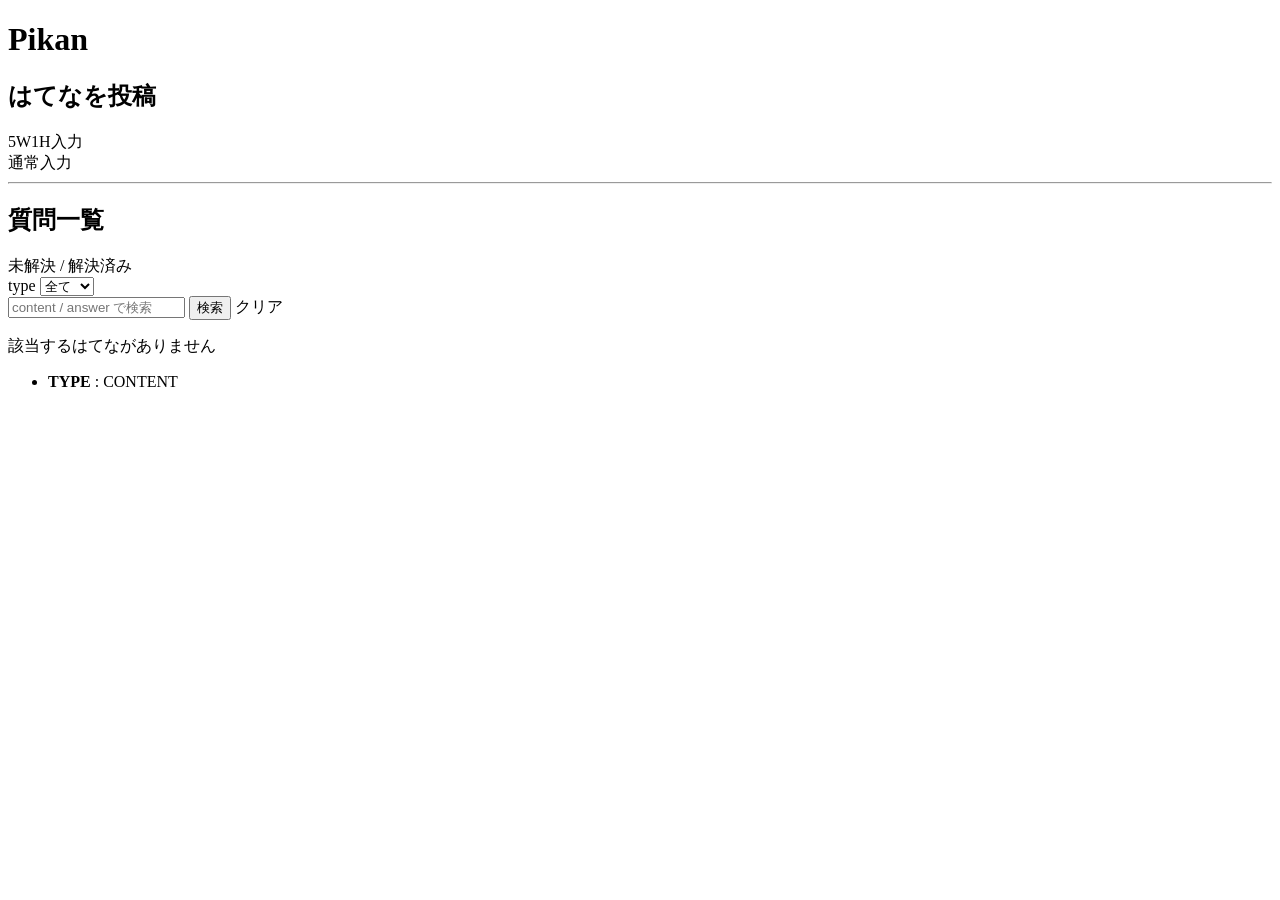
==== src/main/resources/templates/index.html @ a89f4ac2 "first commit" ====
<!DOCTYPE html>
<html lang="ja" xmlns:th="http://www.thymeleaf.org">
<head>
  <meta charset="UTF-8" />
  <meta name="viewport" content="width=device-width, initial-scale=1.0" />
  <title>Pikan</title>
</head>
<body>
  <main>
    <h1>Pikan</h1>

    <!--<section>はセクションを作成するためのタグ。
      <h2>はタイトルを作成するためのタグ。
      <div>はテキストを作成するためのタグ。
      <a>はリンクを作成するためのタグ。th:href="@{/post/5w1h}"は、/post/5w1hというURLにリンクを作成する。-->
      <!--はてなを投稿するフォーム-->
    <section>
      <h2>はてなを投稿</h2>
      <div>
        <a th:href="@{/select-type}">
          5W1H入力
        </a>
      </div>

      <!--URLの後ろにデータをくっつけるときには（）を書く。-->
      <!--@{・・・}は後ろの（）を自動で？と＆を使った形にしてくれる。追加情報は？で追加される。/create?type=NORMAL-->
      <!--${T(完全修飾クラス名).定数}
          ${ } (変数式):Java側のデータにアクセスするための記号
          T( ) (型指定):「ただの文字列」ではなく、Javaの特定のクラス（Type）そのものを指したいときに使う
          型指定をしておくと、enumの中から指定の文字を取り出して使うことができる。-->
      <div>
        <a th:href="@{/create(type=${T(com.example.pikan.enumtype.HatenaType).NORMAL})}">
          通常入力
        </a>
      </div>
    </section>

    <hr />

    <!--質問一覧を表示するセクション-->
    <!--
    th:styleはCSSを直接書くためのもの。-->
    <!--
    最初はｑにもtypeにもパラメータが飛んでこないので、nullになる。
    →　最初の画面は、全ての質問を表示する。

    @{・・・}の後ろの（）は、URLの後ろにデータをくっつけるためのもの。
    条件が合致していれば、値を後ろにつけることができる。最初の区切りが？でその後は＆で連結されるはずだが、それを自動でしてくれる。
    -->
    <section>
      <h2>質問一覧</h2>
      <nav aria-label="status tabs">
        <a th:href="@{/(status=${T(com.example.pikan.enumtype.HatenaStatus).OPEN},q=${q},type=${currentType})}"
           th:style="${currentStatus == T(com.example.pikan.enumtype.HatenaStatus).OPEN} ? 'font-weight:bold;text-decoration:underline;' : ''">
          未解決
        </a>
        <span> / </span>
        <a th:href="@{/(status=${T(com.example.pikan.enumtype.HatenaStatus).RESOLVED},q=${q},type=${currentType})}"
           th:style="${currentStatus == T(com.example.pikan.enumtype.HatenaStatus).RESOLVED} ? 'font-weight:bold;text-decoration:underline;' : ''">
          解決済み
        </a>
      </nav>

      <!--
      <select name="type">type ：typeという名前でコントローラーに送られる。valueは、選択された値が送られる。
      <option value="...">　：これが実際に送られる中身。
      th:selected=　：HTML上で～の時ってこと。
      -->
      <form th:action="@{/}" method="get">
        <input type="hidden" name="status" th:value="${currentStatus}" />
        <div>
          <label>type</label>
          <select name="type">
            <option value="" th:selected="${currentType == null}">全て</option>
            <option
              th:each="t : ${T(com.example.pikan.enumtype.HatenaType).values()}"
              th:value="${t}"
              th:text="${t}"
              th:selected="${currentType == t}"
            >WHY</option>
          </select>
        </div>

        <input type="text" name="q" placeholder="content / answer で検索" th:value="${q}" />
        <button type="submit">検索</button>
        <a th:href="@{/(status=${currentStatus})}">クリア</a>
      </form>

      <div th:if="${hatenaList == null || #lists.isEmpty(hatenaList)}">
        <p>該当するはてながありません</p>
      </div>

      <!--
      ulは中にあるリストを表示する。
      strongは強調して表示するためのもの
      HTMLでは「リストの箱（ul/ol）」の中に「項目（li）」を入れる、という決まり（構造）がある-->
      <!--
      strong：文中で重要な部分を表すタグ（見た目は太字になりやすい）
      span：特定の部分だけ囲って、後でCSSや表示差し替えをしやすくするための小さな箱
      -->
      <ul th:if="${hatenaList != null && !#lists.isEmpty(hatenaList)}">
        <li th:each="hatena : ${hatenaList}">
          <a th:href="@{/detail/{id}(id=${hatena.id})}">
            <strong th:text="${hatena.type}">TYPE</strong>
            <span>:</span>
            <span th:text="${#strings.abbreviate(hatena.content, 50)}">CONTENT</span>
          </a>
        </li>
      </ul>
    </section>
  </main>
</body>
</html>
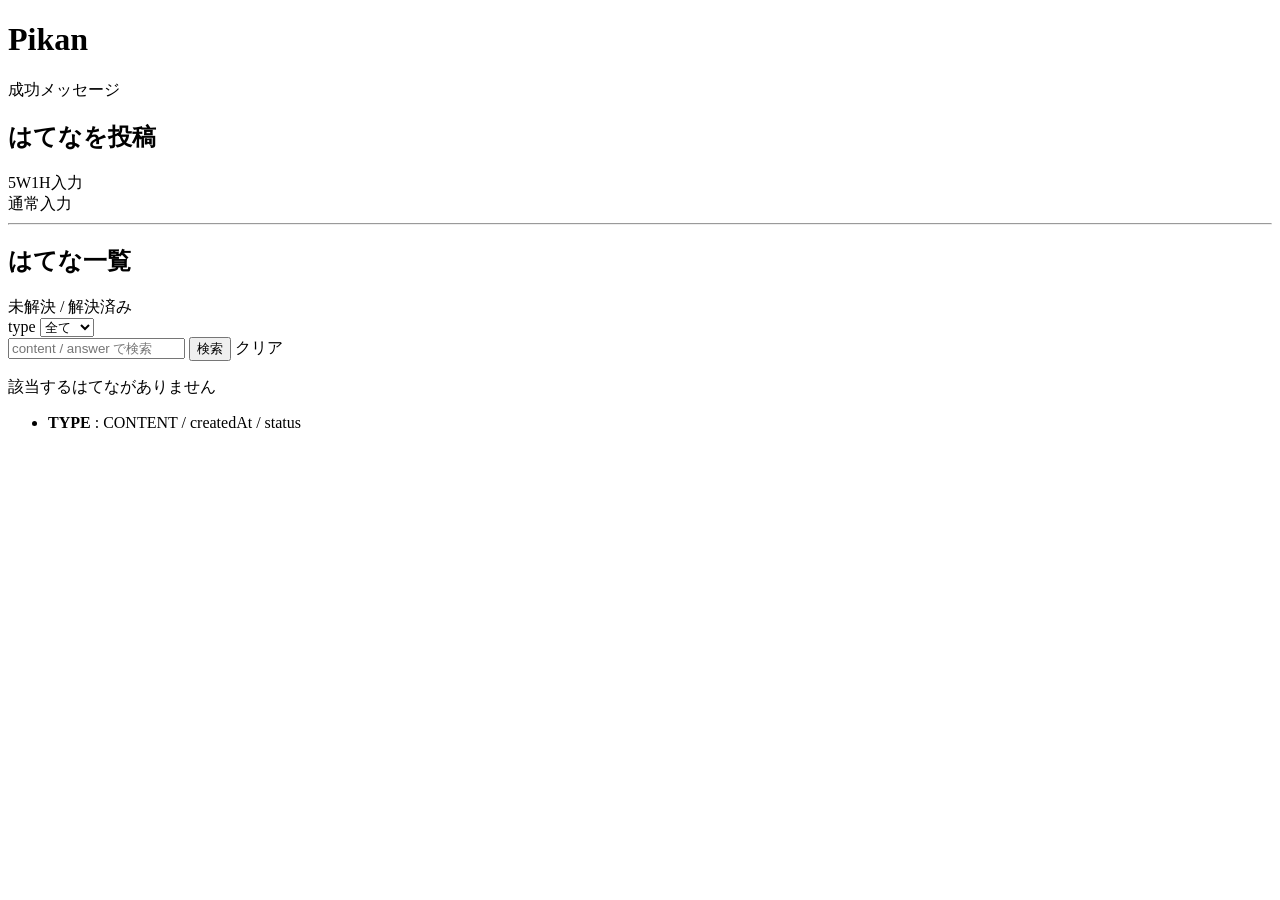
==== commit a5f31844: "細かなバグ修正と、画面に映らない件を修正。" ====
--- a/src/main/resources/templates/index.html
+++ b/src/main/resources/templates/index.html
@@ -9,11 +9,13 @@
   <main>
     <h1>Pikan</h1>
 
+    <p th:if="${successMessage != null}" th:text="${successMessage}">成功メッセージ</p>
+
     <!--<section>はセクションを作成するためのタグ。
       <h2>はタイトルを作成するためのタグ。
       <div>はテキストを作成するためのタグ。
       <a>はリンクを作成するためのタグ。th:href="@{/post/5w1h}"は、/post/5w1hというURLにリンクを作成する。-->
-      <!--はてなを投稿するフォーム-->
+    <!--はてなを投稿するフォーム-->
     <section>
       <h2>はてなを投稿</h2>
       <div>
@@ -24,10 +26,7 @@
 
       <!--URLの後ろにデータをくっつけるときには（）を書く。-->
       <!--@{・・・}は後ろの（）を自動で？と＆を使った形にしてくれる。追加情報は？で追加される。/create?type=NORMAL-->
-      <!--${T(完全修飾クラス名).定数}
-          ${ } (変数式):Java側のデータにアクセスするための記号
-          T( ) (型指定):「ただの文字列」ではなく、Javaの特定のクラス（Type）そのものを指したいときに使う
-          型指定をしておくと、enumの中から指定の文字を取り出して使うことができる。-->
+      <!-- enum の定数は T(完全修飾クラス名).定数名 で指定する（例: HatenaType.NORMAL） -->
       <div>
         <a th:href="@{/create(type=${T(com.example.pikan.enumtype.HatenaType).NORMAL})}">
           通常入力
@@ -42,13 +41,16 @@
     th:styleはCSSを直接書くためのもの。-->
     <!--
     最初はｑにもtypeにもパラメータが飛んでこないので、nullになる。
-    →　最初の画面は、全ての質問を表示する。
+    →　最初の画面は、全てのはてなを表示する。
+
+    変数式: Java側のデータにアクセスする（Thymeleaf の変数式）
+    型指定 T(...): Javaの特定のクラス（enum など）を指す
 
     @{・・・}の後ろの（）は、URLの後ろにデータをくっつけるためのもの。
     条件が合致していれば、値を後ろにつけることができる。最初の区切りが？でその後は＆で連結されるはずだが、それを自動でしてくれる。
-    -->
+    ？はパラメータの始まり。＆はくっつけるときに使う。-->
     <section>
-      <h2>質問一覧</h2>
+      <h2>はてな一覧</h2>
       <nav aria-label="status tabs">
         <a th:href="@{/(status=${T(com.example.pikan.enumtype.HatenaStatus).OPEN},q=${q},type=${currentType})}"
            th:style="${currentStatus == T(com.example.pikan.enumtype.HatenaStatus).OPEN} ? 'font-weight:bold;text-decoration:underline;' : ''">
@@ -64,8 +66,7 @@
       <!--
       <select name="type">type ：typeという名前でコントローラーに送られる。valueは、選択された値が送られる。
       <option value="...">　：これが実際に送られる中身。
-      th:selected=　：HTML上で～の時ってこと。
-      -->
+      th:selected=　：HTML上で～の時ってこと。-->
       <form th:action="@{/}" method="get">
         <input type="hidden" name="status" th:value="${currentStatus}" />
         <div>
@@ -96,14 +97,20 @@
       HTMLでは「リストの箱（ul/ol）」の中に「項目（li）」を入れる、という決まり（構造）がある-->
       <!--
       strong：文中で重要な部分を表すタグ（見た目は太字になりやすい）
-      span：特定の部分だけ囲って、後でCSSや表示差し替えをしやすくするための小さな箱
-      -->
+      span：特定の部分だけ囲って、後でCSSや表示差し替えをしやすくするための小さな箱-->
+      <!--
+      #strings.abbreviate(hatena.content, 50)は、hatena.contentの文字列を50文字に短縮して表示する。
+      abbreviate(文字列, 最大長) : 長いと省略（…）して短くする関数-->
       <ul th:if="${hatenaList != null && !#lists.isEmpty(hatenaList)}">
         <li th:each="hatena : ${hatenaList}">
           <a th:href="@{/detail/{id}(id=${hatena.id})}">
             <strong th:text="${hatena.type}">TYPE</strong>
             <span>:</span>
             <span th:text="${#strings.abbreviate(hatena.content, 50)}">CONTENT</span>
+            <span> / </span>
+            <span th:text="${hatena.createdAt}">createdAt</span>
+            <span> / </span>
+            <span th:text="${hatena.status == T(com.example.pikan.enumtype.HatenaStatus).RESOLVED ? '解決済み' : '未解決'}">status</span>
           </a>
         </li>
       </ul>
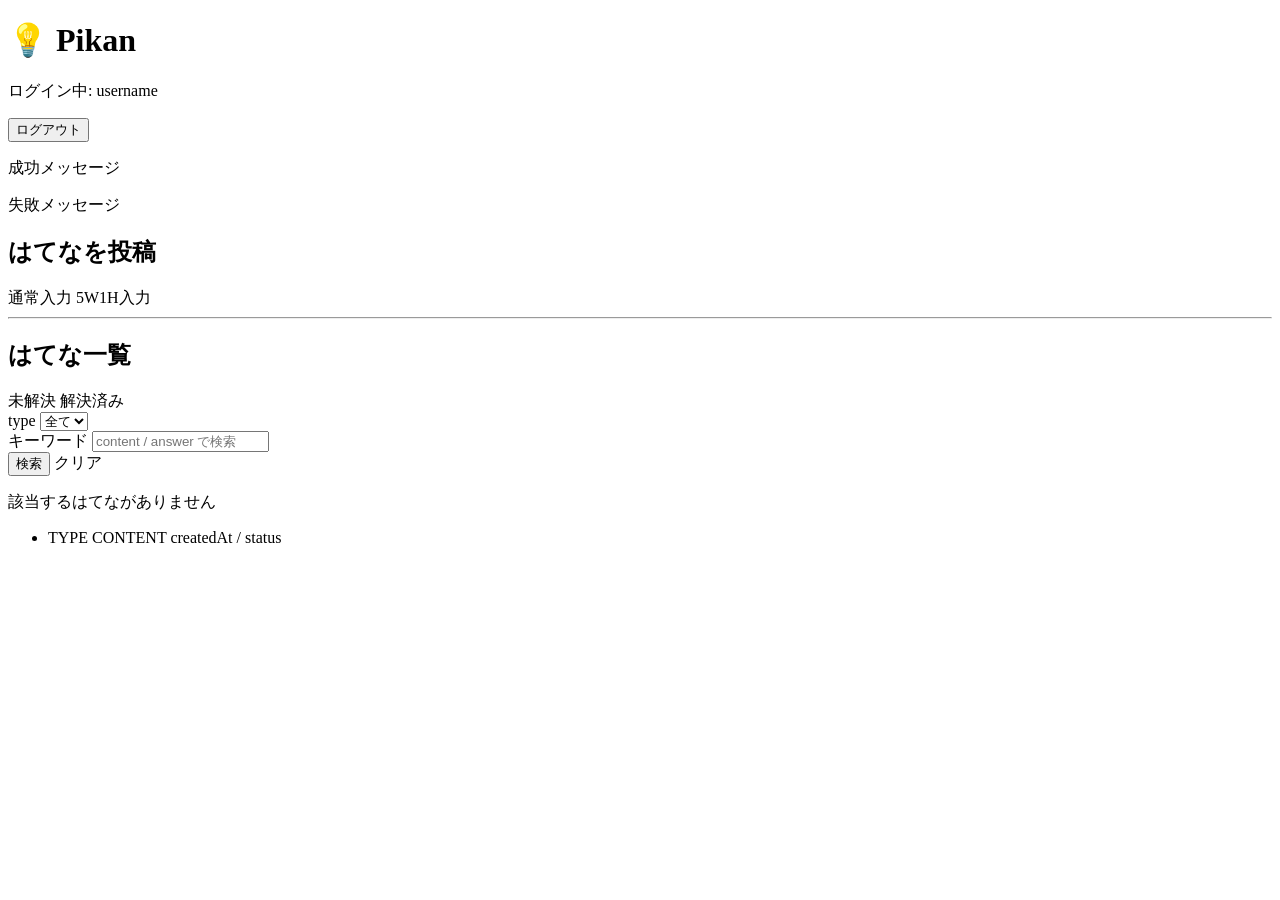
==== commit 777ccc58: "ユーザー認証・登録機能を追加し、5W1H種別とUIを更新する。 Spring Security、登録フォームの順序バリデーション、ログイン/登録画面、CSSを含む。SQLファイルは含めない。  Co-" ====
--- a/src/main/resources/templates/index.html
+++ b/src/main/resources/templates/index.html
@@ -4,113 +4,120 @@
   <meta charset="UTF-8" />
   <meta name="viewport" content="width=device-width, initial-scale=1.0" />
   <title>Pikan</title>
+  <link rel="stylesheet" th:href="@{/css/app.css}" />
 </head>
 <body>
   <main>
-    <h1>Pikan</h1>
+    <h1 class="app-logo">
+      <a class="app-logo__link" th:href="@{/}">
+        <span class="app-logo__icon" aria-hidden="true">💡</span>
+        <span class="app-logo__text">Pikan</span>
+      </a>
+    </h1>
 
-    <p th:if="${successMessage != null}" th:text="${successMessage}">成功メッセージ</p>
+    <div class="user-bar">
+      <p class="user-bar__name">
+        ログイン中: <span th:text="${currentUsername}">username</span>
+      </p>
+      <form class="user-bar__logout" th:action="@{/logout}" method="post">
+        <input type="hidden" th:name="${_csrf.parameterName}" th:value="${_csrf.token}" />
+        <button class="btn" type="submit">ログアウト</button>
+      </form>
+    </div>
 
-    <!--<section>はセクションを作成するためのタグ。
-      <h2>はタイトルを作成するためのタグ。
-      <div>はテキストを作成するためのタグ。
-      <a>はリンクを作成するためのタグ。th:href="@{/post/5w1h}"は、/post/5w1hというURLにリンクを作成する。-->
-    <!--はてなを投稿するフォーム-->
-    <section>
+    <p class="success-message" th:if="${successMessage != null}" th:text="${successMessage}">成功メッセージ</p>
+    <p class="error-message" th:if="${errorMessage != null}" th:text="${errorMessage}">失敗メッセージ</p>
+
+
+    <section class="post-section">
       <h2>はてなを投稿</h2>
-      <div>
-        <a th:href="@{/select-type}">
+      <div class="post-actions">
+        <a class="post-action post-action--primary"
+           th:href="@{/create(type=${T(com.example.pikan.enumtype.HatenaType).NORMAL})}">
+          通常入力
+        </a>
+        <a class="post-action" th:href="@{/select-type}">
           5W1H入力
-        </a>
-      </div>
-
-      <!--URLの後ろにデータをくっつけるときには（）を書く。-->
-      <!--@{・・・}は後ろの（）を自動で？と＆を使った形にしてくれる。追加情報は？で追加される。/create?type=NORMAL-->
-      <!-- enum の定数は T(完全修飾クラス名).定数名 で指定する（例: HatenaType.NORMAL） -->
-      <div>
-        <a th:href="@{/create(type=${T(com.example.pikan.enumtype.HatenaType).NORMAL})}">
-          通常入力
         </a>
       </div>
     </section>
 
     <hr />
 
-    <!--質問一覧を表示するセクション-->
-    <!--
-    th:styleはCSSを直接書くためのもの。-->
-    <!--
-    最初はｑにもtypeにもパラメータが飛んでこないので、nullになる。
-    →　最初の画面は、全てのはてなを表示する。
 
-    変数式: Java側のデータにアクセスする（Thymeleaf の変数式）
-    型指定 T(...): Javaの特定のクラス（enum など）を指す
-
-    @{・・・}の後ろの（）は、URLの後ろにデータをくっつけるためのもの。
-    条件が合致していれば、値を後ろにつけることができる。最初の区切りが？でその後は＆で連結されるはずだが、それを自動でしてくれる。
-    ？はパラメータの始まり。＆はくっつけるときに使う。-->
     <section>
       <h2>はてな一覧</h2>
-      <nav aria-label="status tabs">
-        <a th:href="@{/(status=${T(com.example.pikan.enumtype.HatenaStatus).OPEN},q=${q},type=${currentType})}"
-           th:style="${currentStatus == T(com.example.pikan.enumtype.HatenaStatus).OPEN} ? 'font-weight:bold;text-decoration:underline;' : ''">
+      <nav class="tabs" aria-label="status tabs">
+        <!--タブ切り替え時も検索条件q/typeをURLに保持する-->
+        <a class="tab"
+           th:classappend="${currentStatus == T(com.example.pikan.enumtype.HatenaStatus).OPEN} ? ' is-active' : ''"
+           th:href="@{/(status=${T(com.example.pikan.enumtype.HatenaStatus).OPEN},q=${q},type=${currentType})}">
           未解決
         </a>
-        <span> / </span>
-        <a th:href="@{/(status=${T(com.example.pikan.enumtype.HatenaStatus).RESOLVED},q=${q},type=${currentType})}"
-           th:style="${currentStatus == T(com.example.pikan.enumtype.HatenaStatus).RESOLVED} ? 'font-weight:bold;text-decoration:underline;' : ''">
+        <a class="tab"
+           th:classappend="${currentStatus == T(com.example.pikan.enumtype.HatenaStatus).RESOLVED} ? ' is-active' : ''"
+           th:href="@{/(status=${T(com.example.pikan.enumtype.HatenaStatus).RESOLVED},q=${q},type=${currentType})}">
           解決済み
         </a>
       </nav>
 
-      <!--
-      <select name="type">type ：typeという名前でコントローラーに送られる。valueは、選択された値が送られる。
-      <option value="...">　：これが実際に送られる中身。
-      th:selected=　：HTML上で～の時ってこと。-->
-      <form th:action="@{/}" method="get">
+
+      <!--statusはhiddenで保持し、type/qだけGETパラメータとして送る-->
+      <form class="search-form" th:action="@{/}" method="get">
         <input type="hidden" name="status" th:value="${currentStatus}" />
-        <div>
-          <label>type</label>
-          <select name="type">
+        <div class="search-form__row">
+          <div class="search-form__field">
+            <label class="search-form__label" for="searchType">type</label>
+            <select id="searchType" name="type" class="search-form__select">
             <option value="" th:selected="${currentType == null}">全て</option>
             <option
               th:each="t : ${T(com.example.pikan.enumtype.HatenaType).values()}"
               th:value="${t}"
               th:text="${t}"
               th:selected="${currentType == t}"
-            >WHY</option>
-          </select>
+            ></option>
+            </select>
+          </div>
+
+          <div class="search-form__field search-form__field--grow">
+            <label class="search-form__label" for="searchQuery">キーワード</label>
+            <input
+              id="searchQuery"
+              class="search-form__input"
+              type="search" 
+              name="q"
+              placeholder="content / answer で検索"
+              th:value="${q}"
+            />
+          </div>
+
+          <div class="search-form__actions">
+            <button class="search-form__submit" type="submit">検索</button>
+            <a class="search-form__clear" th:href="@{/(status=${currentStatus})}">クリア</a>
+          </div>
         </div>
+      </form>
 
-        <input type="text" name="q" placeholder="content / answer で検索" th:value="${q}" />
-        <button type="submit">検索</button>
-        <a th:href="@{/(status=${currentStatus})}">クリア</a>
-      </form>
 
       <div th:if="${hatenaList == null || #lists.isEmpty(hatenaList)}">
         <p>該当するはてながありません</p>
       </div>
 
-      <!--
-      ulは中にあるリストを表示する。
-      strongは強調して表示するためのもの
-      HTMLでは「リストの箱（ul/ol）」の中に「項目（li）」を入れる、という決まり（構造）がある-->
-      <!--
-      strong：文中で重要な部分を表すタグ（見た目は太字になりやすい）
-      span：特定の部分だけ囲って、後でCSSや表示差し替えをしやすくするための小さな箱-->
-      <!--
-      #strings.abbreviate(hatena.content, 50)は、hatena.contentの文字列を50文字に短縮して表示する。
-      abbreviate(文字列, 最大長) : 長いと省略（…）して短くする関数-->
-      <ul th:if="${hatenaList != null && !#lists.isEmpty(hatenaList)}">
-        <li th:each="hatena : ${hatenaList}">
-          <a th:href="@{/detail/{id}(id=${hatena.id})}">
-            <strong th:text="${hatena.type}">TYPE</strong>
-            <span>:</span>
-            <span th:text="${#strings.abbreviate(hatena.content, 50)}">CONTENT</span>
-            <span> / </span>
-            <span th:text="${hatena.createdAt}">createdAt</span>
-            <span> / </span>
-            <span th:text="${hatena.status == T(com.example.pikan.enumtype.HatenaStatus).RESOLVED ? '解決済み' : '未解決'}">status</span>
+
+      <ul class="hatena-list" th:if="${hatenaList != null && !#lists.isEmpty(hatenaList)}">
+        <li class="hatena-item" th:each="hatena : ${hatenaList}">
+          <a class="hatena-item__link" th:href="@{/detail/{id}(id=${hatena.id})}">
+            <span class="hatena-type"
+                  th:classappend="|hatena-type--${hatena.type.name()}|"
+                  th:text="${hatena.type}">TYPE</span>
+            <span class="hatena-content" th:text="${#strings.abbreviate(hatena.content, 50)}">CONTENT</span>
+            <span class="hatena-meta">
+              <span th:text="${T(com.example.pikan.util.DateTimeFormats).format(hatena.createdAt)}">createdAt</span>
+              <span> / </span>
+              <span class="hatena-status"
+                    th:classappend="${hatena.status == T(com.example.pikan.enumtype.HatenaStatus).RESOLVED} ? ' hatena-status--resolved' : ' hatena-status--open'"
+                    th:text="${hatena.status == T(com.example.pikan.enumtype.HatenaStatus).RESOLVED ? '解決済み' : '未解決'}">status</span>
+            </span>
           </a>
         </li>
       </ul>
